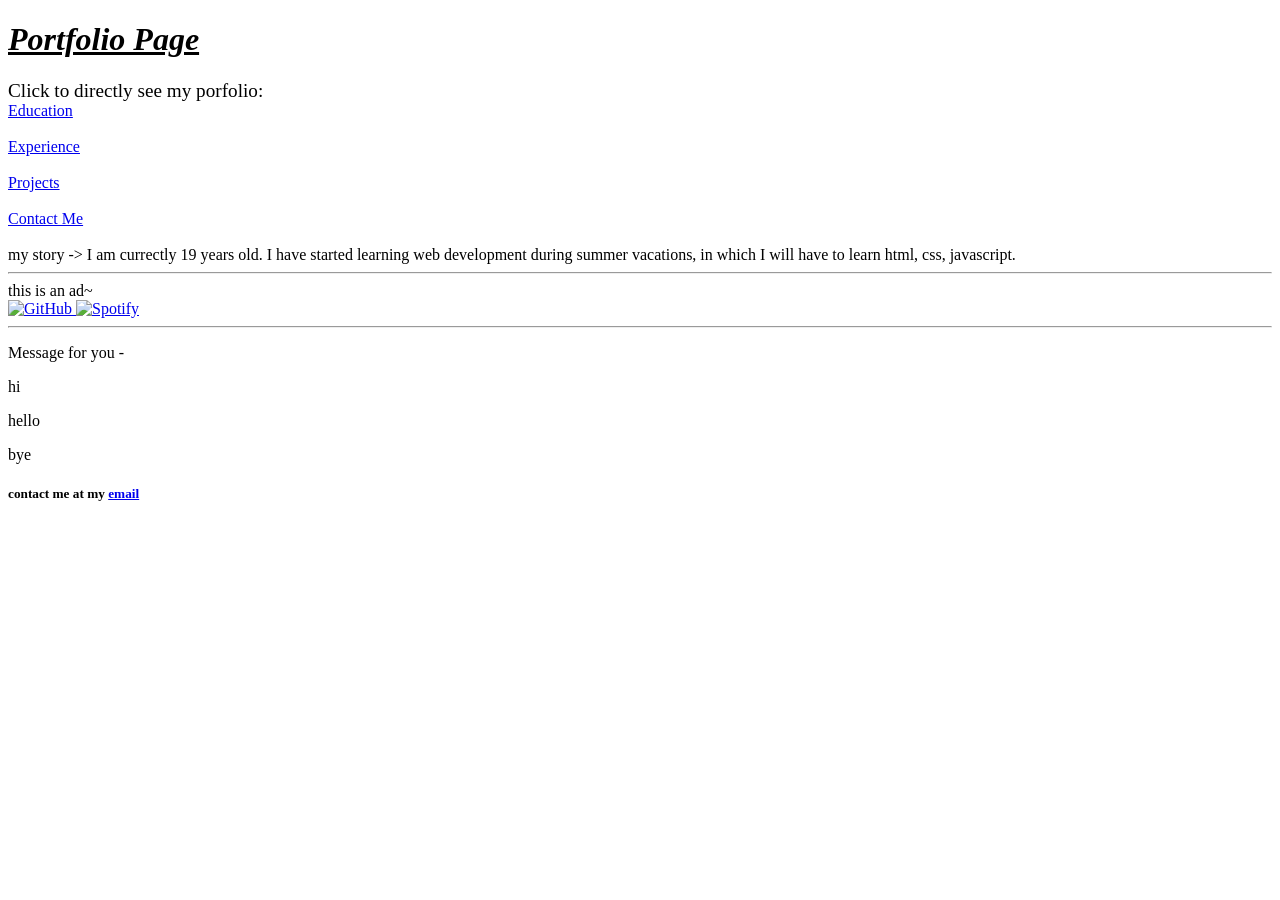
==== index.html @ 03d2d16e "Add files via upload" ====
<!DOCTYPE html>
<html lang="en">
<head>
    <meta charset="UTF-8">
    <meta name="viewport" content="width=device-width, initial-scale=1.0">
    <title>Portfolio Page</title>
</head>
<body>
    <header>
            <h1><i><u>Portfolio Page</u></i></h1>
    </header>

    
    
    <main>
        <big>Click to directly see my porfolio:</big>
    <section>
    <a href="Education.html">Education</a>
    </section>

    <br>
    <section>
    <a href="Experience.html">Experience</a>
    </section>
    <br>
    <section>
    <a href="Projects.html">Projects</a>
    </section>
    <br>
    <section>
    <a href="ContactMe.html">Contact Me</a>
    </section>
    <br>

    <article>my story -> I am currectly 19 years old. I have started learning web development during summer vacations, in which I will have to learn html, css, javascript.</article>

    <hr>
    <aside>this is an ad~</aside>

    <a href="https://github.com/realarpit" target="_main">
        <img src="https://brand.github.com/_next/static/media/logo-03.cc5e5332.png" alt="GitHub" height="50"/>
    </a>
    <a href="https://open.spotify.com/" target="_main">
        <img src="https://cdn.logojoy.com/wp-content/uploads/20240521122203/2013-spotify-logo-600x319.png" alt="Spotify" height="50"/>
    </a>
    <hr>

    <p>Message for you - </p>
    <div>
        <p>hi</p>
        <p>hello</p>
    </div>
    <span>bye</span>

    </main>

    <footer>
        <h5>contact me at my <a href="mailto:arpitcodes4l@gmail.com">email</a></h5>
    </footer>
</body>
</html>
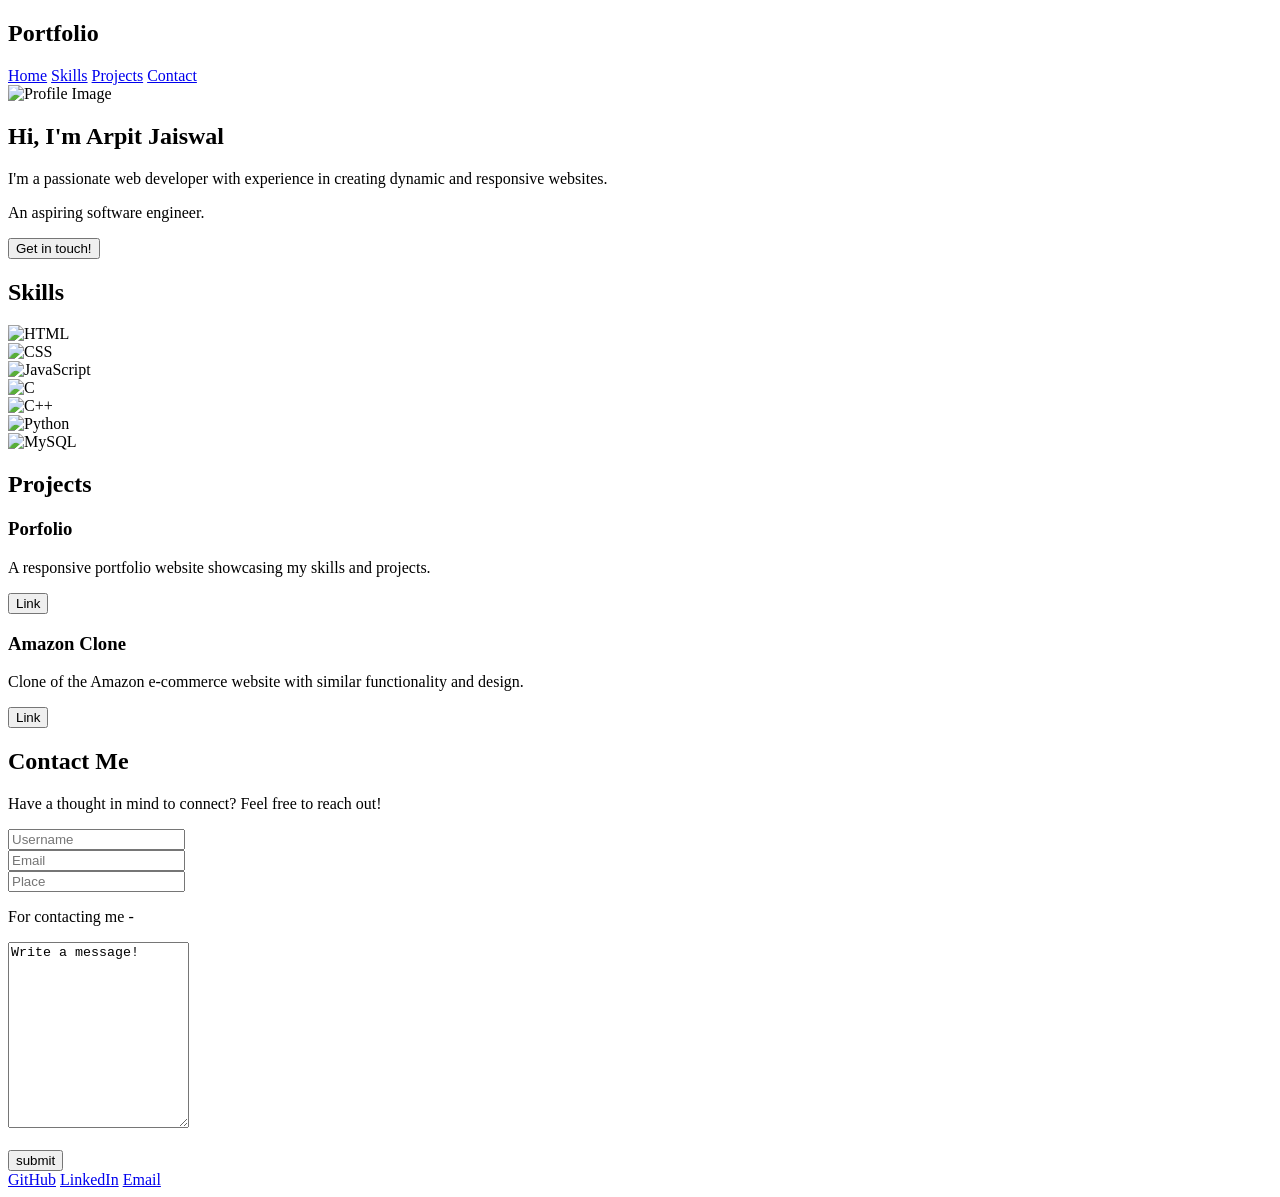
==== commit 33cb8734: "Redesigned portfolio with improved structure, responsiveness, and project showcase Updated the portf" ====
--- a/index.html
+++ b/index.html
@@ -3,59 +3,129 @@
 <head>
     <meta charset="UTF-8">
     <meta name="viewport" content="width=device-width, initial-scale=1.0">
-    <title>Portfolio Page</title>
+    <title>Portfolio</title>
+    <link rel="stylesheet" href="style.css">
+    <link href="https://fonts.googleapis.com/css2?family=Poppins:wght@300;400;600;700&display=swap" rel="stylesheet">
 </head>
 <body>
+
     <header>
-            <h1><i><u>Portfolio Page</u></i></h1>
+        <div class="header">
+            <h2>Portfolio</h2>
+
+            <div class="anc">
+                <a href="#home">Home</a>
+                <a href="#skills">Skills</a>
+                <a href="#projects">Projects</a>
+                <a href="#contact-section">Contact</a>
+            </div>
+        </div>
     </header>
 
-    
-    
     <main>
-        <big>Click to directly see my porfolio:</big>
-    <section>
-    <a href="Education.html">Education</a>
-    </section>
+        <!-- Hero Section -->
+        <section class="hero" id="home">
+            <div class="pic">
+                <img src="images/portfolio.jpeg" alt="Profile Image">
+            </div>
 
-    <br>
-    <section>
-    <a href="Experience.html">Experience</a>
-    </section>
-    <br>
-    <section>
-    <a href="Projects.html">Projects</a>
-    </section>
-    <br>
-    <section>
-    <a href="ContactMe.html">Contact Me</a>
-    </section>
-    <br>
+            <div class="intro">
+                <h1>Hi, I'm Arpit Jaiswal</h1>
+                <p>I'm a passionate web developer with experience in creating dynamic and responsive websites.</p>
+                <p>An aspiring software engineer.</p>
+                <a href="#contact-section">
+                <button id="contact">Get in touch!</button>
+                </a>
+            </div>
+        </section>
 
-    <article>my story -> I am currectly 19 years old. I have started learning web development during summer vacations, in which I will have to learn html, css, javascript.</article>
+        <!-- Skills Section -->
+        <section class="skills" id="skills">
+            <h2>Skills</h2>
 
-    <hr>
-    <aside>this is an ad~</aside>
+            <div class="skill-list">
+                <div class="skill-item">
+                    <img src="images/html.png" alt="HTML">
+                </div>
 
-    <a href="https://github.com/realarpit" target="_main">
-        <img src="https://brand.github.com/_next/static/media/logo-03.cc5e5332.png" alt="GitHub" height="50"/>
-    </a>
-    <a href="https://open.spotify.com/" target="_main">
-        <img src="https://cdn.logojoy.com/wp-content/uploads/20240521122203/2013-spotify-logo-600x319.png" alt="Spotify" height="50"/>
-    </a>
-    <hr>
+                <div class="skill-item">
+                    <img src="images/css.png" alt="CSS">
+                </div>
 
-    <p>Message for you - </p>
-    <div>
-        <p>hi</p>
-        <p>hello</p>
-    </div>
-    <span>bye</span>
+                <div class="skill-item">
+                    <img src="images/js.png" alt="JavaScript">
+                </div>
 
+                <div class="skill-item">
+                    <img src="images/c.png" alt="C">
+                </div>
+
+                <div class="skill-item">
+                    <img src="images/cpp.png" alt="C++">
+                </div>
+
+                <div class="skill-item">
+                    <img src="images/python.png" alt="Python">
+                </div>
+
+                <div class="skill-item">
+                    <img src="images/mysql.png" alt="MySQL">
+                </div>
+            </div>
+        </section>
+
+        <!-- Projects Section -->
+        <section class="projects" id="projects">
+            <h2>Projects</h2>
+            <div class="project-list">
+                <div class="project-item">
+                    <h3>Porfolio</h3>
+                    <p>A responsive portfolio website showcasing my skills and projects.
+
+                    </p>
+                    <a href="https://realarpit.github.io/portfolio/" target="_blank">
+                        <button>Link</button>
+                    </a>
+                </div>
+
+                <div class="project-item">
+                    <h3>Amazon Clone</h3>
+                    <p>Clone of the Amazon e-commerce website with similar functionality and design.</p>
+                    
+                    <a href="https://realarpit.github.io/amazon_clone/" target="_blank">
+                        <button>Link</button>
+                    </a>
+                </div>
+            </div>
+        </section>
+        <section class="contact" id="contact-section">
+            <h2>Contact Me</h2>
+            <p>Have a thought in mind to connect? Feel free to reach out!</p>
+        <form action="action.php">
+            <div class="left-form">
+            <input type="text" placeholder="Username">
+            <br>
+            <input type="email" placeholder="Email">
+             <br>
+            <input type="text" placeholder="Place">
+           
+            </div>
+            <div class="right-form">
+            <p>For contacting me -</p>
+            <textarea name="feedback" rows="12">Write a message!</textarea>
+            <br><br>
+            </div>
+        </form>
+        <form action="action.php">
+            <input type="submit" value="submit" class="submit">
+        </form>
+        <div class="social-links">
+            <a href="https://github.com/realarpit" target="_blank">GitHub</a>
+            <a href="https://www.linkedin.com/in/arpit-jaiswal-a88a1337a?utm_source=share_via&utm_content=profile&utm_medium=member_android" target="_blank">LinkedIn</a>
+            <a href="mailto:thearpitd3v@gmail.com">Email</a>
+        </div>
+        </section>
     </main>
 
-    <footer>
-        <h5>contact me at my <a href="mailto:arpitcodes4l@gmail.com">email</a></h5>
-    </footer>
 </body>
 </html>
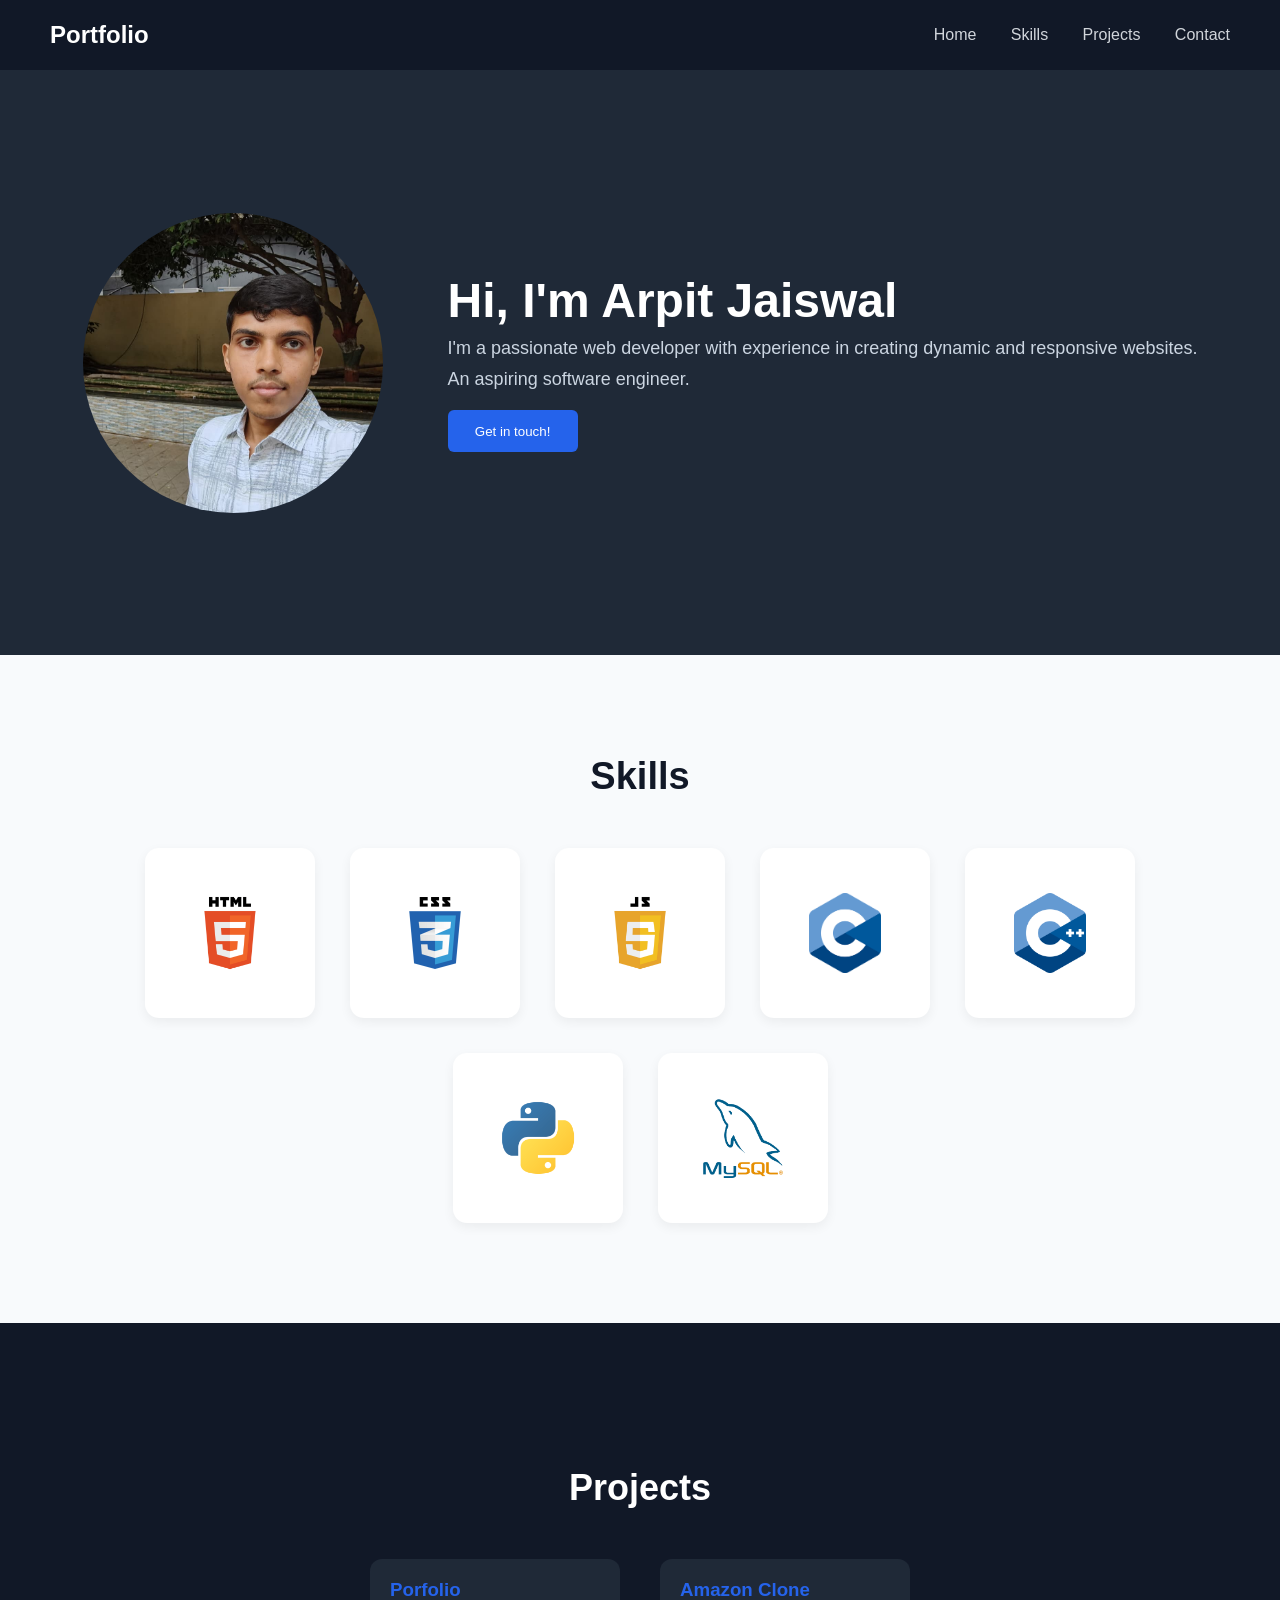
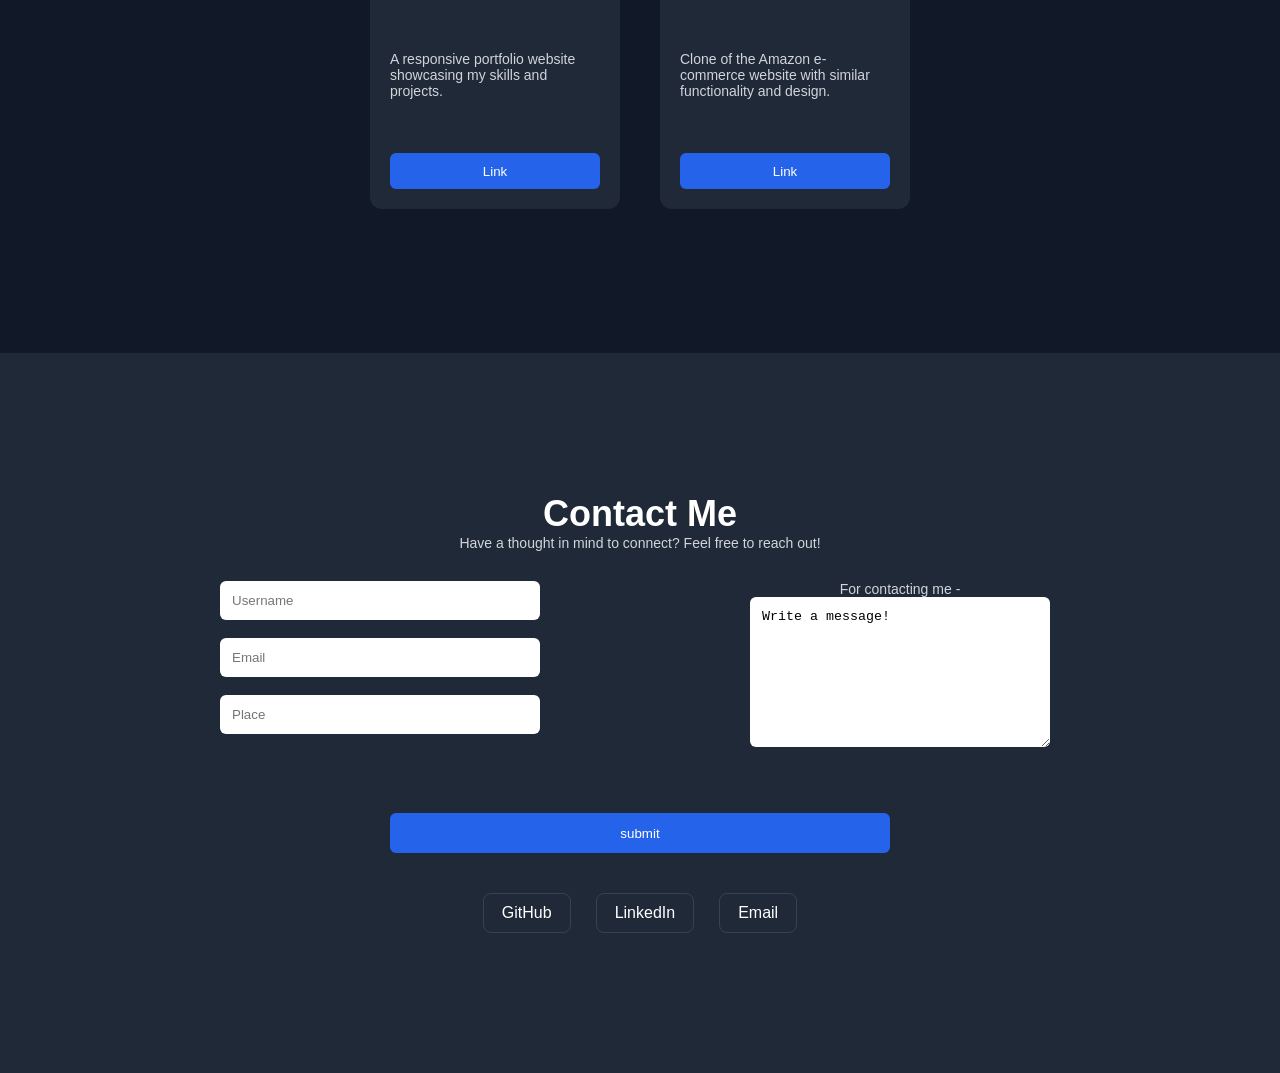
==== commit cf8d6683: "Fixed image paths" ====
--- a/index.html
+++ b/index.html
@@ -26,7 +26,7 @@
         <!-- Hero Section -->
         <section class="hero" id="home">
             <div class="pic">
-                <img src="images/portfolio.jpeg" alt="Profile Image">
+                <img src="portfolio.jpeg" alt="Profile Image">
             </div>
 
             <div class="intro">
@@ -45,31 +45,31 @@
 
             <div class="skill-list">
                 <div class="skill-item">
-                    <img src="images/html.png" alt="HTML">
+                    <img src="html.png" alt="HTML">
                 </div>
 
                 <div class="skill-item">
-                    <img src="images/css.png" alt="CSS">
+                    <img src="css.png" alt="CSS">
                 </div>
 
                 <div class="skill-item">
-                    <img src="images/js.png" alt="JavaScript">
+                    <img src="js.png" alt="JavaScript">
                 </div>
 
                 <div class="skill-item">
-                    <img src="images/c.png" alt="C">
+                    <img src="c.png" alt="C">
                 </div>
 
                 <div class="skill-item">
-                    <img src="images/cpp.png" alt="C++">
+                    <img src="cpp.png" alt="C++">
                 </div>
 
                 <div class="skill-item">
-                    <img src="images/python.png" alt="Python">
+                    <img src="python.png" alt="Python">
                 </div>
 
                 <div class="skill-item">
-                    <img src="images/mysql.png" alt="MySQL">
+                    <img src="mysql.png" alt="MySQL">
                 </div>
             </div>
         </section>
--- a/style.css
+++ b/style.css
@@ -0,0 +1,378 @@
+*{
+    margin: 0;
+    padding: 0;
+    box-sizing: border-box;
+}
+html {
+    scroll-behavior: smooth;
+}
+body{
+    font-family: 'Poppins', sans-serif;
+}
+
+/* Header */
+.header{
+    background-color: #111827;
+    height: 70px;
+    display: flex;
+    align-items: center;
+    justify-content: space-between;
+    padding: 0 50px;
+}
+
+.header h2{
+    color: white;
+}
+
+.anc a{
+    color: #D1D5DB;
+    text-decoration: none;
+    margin-left: 30px;
+    transition: 0.3s;
+}
+
+.anc a:hover{
+    color: white;
+}
+
+/* Hero Section */
+.hero{
+    min-height:65vh;
+    display: flex;
+    align-items: center;
+    justify-content: space-around;
+    background-color: #1F2937;
+    padding: 50px;
+}
+
+.pic{
+    width: 300px;
+    height: 300px;
+    border-radius: 50%;
+    overflow: hidden;
+}
+
+.pic img{
+    width: 100%;
+    height: 100%;
+    object-fit: cover;
+}
+
+.intro h1{
+    color: white;
+    font-size: 48px;
+}
+
+.intro p{
+    color: #CBD5E1;
+    margin-top: 10px;
+    font-size: 18px;
+}
+
+.intro button{
+    margin-top: 20px;
+    width: 130px;
+    height: 42px;
+    border: none;
+    background-color: #2563EB;
+    color: white;
+    border-radius: 6px;
+    cursor: pointer;
+}
+
+/* Skills Section */
+.skills{
+    text-align: center;
+    background-color: #F8FAFC;
+    min-height: 65vh;
+    padding: 100px 80px;
+}
+
+.skills h2{
+    font-size: 38px;
+    margin-bottom: 50px;
+    color: #111827;
+}
+
+.skill-list{
+    display: flex;
+    flex-wrap: wrap;
+    justify-content: center;
+    gap: 35px;
+}
+
+.skill-item{
+    width: 170px;
+    height: 170px;
+    background-color: white;
+    border-radius: 14px;
+    display: flex;
+    align-items: center;
+    justify-content: center;
+    box-shadow: 0 4px 12px rgba(0,0,0,0.06);
+    cursor: pointer;
+    transition: all 0.25s ease;
+}
+
+.skill-item img{
+    width: 80px;
+    height: 80px;
+    object-fit: contain;
+}
+
+.skill-item:hover{
+    transform: translateY(-6px) scale(1.03);
+    box-shadow: 0 12px 28px rgba(0,0,0,0.10);
+}
+
+.skill-item:active{
+    transform: scale(0.96);
+}
+
+/* Projects Section */
+.projects{
+    height: 70vh;
+    background-color: #111827;
+    display: flex;
+    align-items: center;
+    justify-content: center;
+    flex-direction: column;
+}
+
+.projects h2{
+    color: white;
+    font-size: 36px;
+}
+
+.project-list{
+    display: flex;
+    gap: 40px;
+    margin-top: 50px;
+}
+.project-item {
+    background-color: #1F2937;
+    padding: 20px;
+    border-radius: 12px;
+    width: 250px;
+    min-height: 250px;   /* same height for all cards */
+    display: flex;
+    flex-direction: column;
+    justify-content: space-between;   /* important */
+}
+.project-item h3{
+    color: #2563EB;
+    margin-bottom: 10px;
+}
+.project-item p{
+    color: #D1D5DB;
+    font-size: 14px;
+}
+.project-item button{
+    margin-top: 15px;
+    width: 100%;
+    height: 36px;
+    border: none;
+    background-color: #2563EB;
+    color: white;
+    border-radius: 6px;
+    cursor: pointer;
+}
+
+.contact{
+    background-color: #1F2937;
+    height: 80vh;
+    
+    flex-direction:column;
+    display:flex;
+    align-items:center;
+    justify-content:center;
+    padding: 40px;
+}
+.left-form{
+    display: flex;
+    flex-direction: column;
+    align-items: center;
+    width: 320px;
+}
+.right-form{
+    display: flex;
+    flex-direction: column;
+    align-items: center;
+    width: 320px;
+}
+.submit{
+    cursor: pointer;
+    background-color: #2563EB;
+    color: white;
+    border: none;
+    height: 40px;
+}
+.contact h2{
+    color:white;
+    font-size:36px;
+      text-align: center;
+}
+.contact form{
+    margin-top: 30px;
+    display: flex;
+    gap: 20px;
+    width: 100%;
+    display: flex;
+    justify-content: space-evenly;
+}
+.contact p{
+    color: #D1D5DB;
+    font-size: 14px;
+}
+.contact input[type="submit"]{
+    width:500px;
+}
+.contact input{
+    width: 100%;
+    padding: 12px;
+    border: none;
+    border-radius: 6px;
+}
+.contact textarea{
+    width: 300px;
+    height:150px;
+    padding: 12px;
+    border: none;
+    border-radius: 6px;
+}
+.social-links {
+    margin-top: 40px;
+    display: flex;
+    justify-content: center;
+    gap: 25px;
+}
+
+.social-links a {
+    text-decoration: none;
+    color: white;
+    padding: 10px 18px;
+    border: 1px solid #374151;
+    border-radius: 8px;
+    transition: 0.3s ease;
+}
+
+.social-links a:hover {
+    background-color: #2563EB;
+    border-color: #2563EB;
+}
+
+/* Responsive Design */
+@media (max-width: 768px) {
+
+    /* Header */
+    .header {
+        flex-direction: column;
+        height: auto;
+        padding: 20px;
+        gap: 15px;
+    }
+
+    .anc {
+        display: flex;
+        flex-wrap: wrap;
+        justify-content: center;
+    }
+
+    .anc a {
+        margin: 10px;
+    }
+
+    /* Hero Section */
+    .hero {
+        flex-direction: column;
+        text-align: center;
+        padding: 40px 20px;
+        gap: 30px;
+        min-height: auto;
+    }
+
+    .pic {
+        width: 220px;
+        height: 220px;
+    }
+
+    .intro h1 {
+        font-size: 32px;
+    }
+
+    .intro p {
+        font-size: 16px;
+    }
+
+    /* Skills Section */
+    .skills {
+        padding: 60px 20px;
+    }
+
+    .skills h2 {
+        font-size: 30px;
+    }
+
+    .skill-list {
+        gap: 20px;
+    }
+
+    .skill-item {
+        width: 130px;
+        height: 130px;
+    }
+
+    .skill-item img {
+        width: 60px;
+        height: 60px;
+    }
+
+    /* Projects Section */
+    .projects {
+        min-height: auto;
+        padding: 60px 20px;
+    }
+
+    .project-list {
+        flex-direction: column;
+        align-items: center;
+        gap: 25px;
+    }
+
+    .project-item {
+        width: 100%;
+        max-width: 320px;
+    }
+
+    /* Contact Section */
+    .contact {
+        min-height: auto;
+        padding: 60px 20px;
+    }
+
+    .contact form {
+        flex-direction: column;
+        align-items: center;
+        gap: 25px;
+    }
+
+    .left-form,
+    .right-form {
+        width: 100%;
+        max-width: 320px;
+    }
+
+    .contact textarea {
+        width: 100%;
+    }
+
+    .contact input[type="submit"] {
+        width: 100%;
+    }
+
+    /* Social Links */
+    .social-links {
+        flex-wrap: wrap;
+        gap: 15px;
+    }
+}
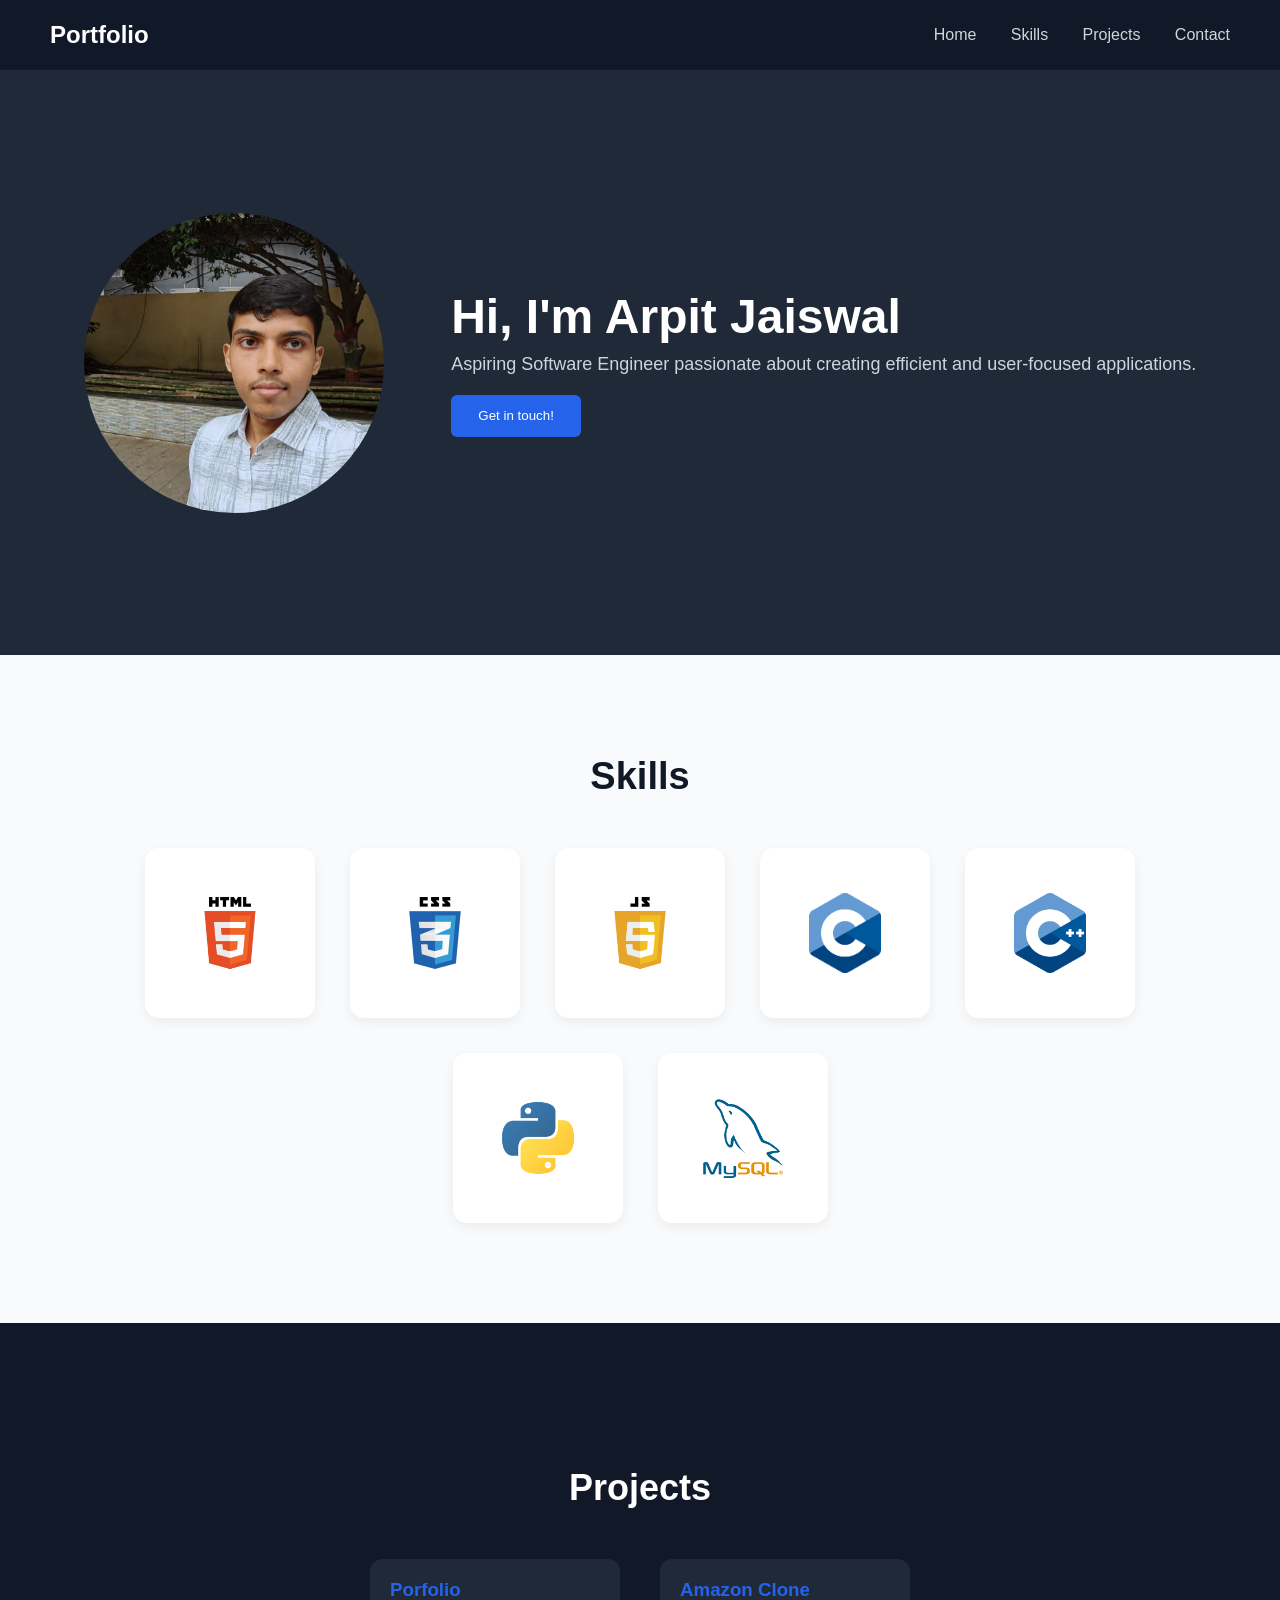
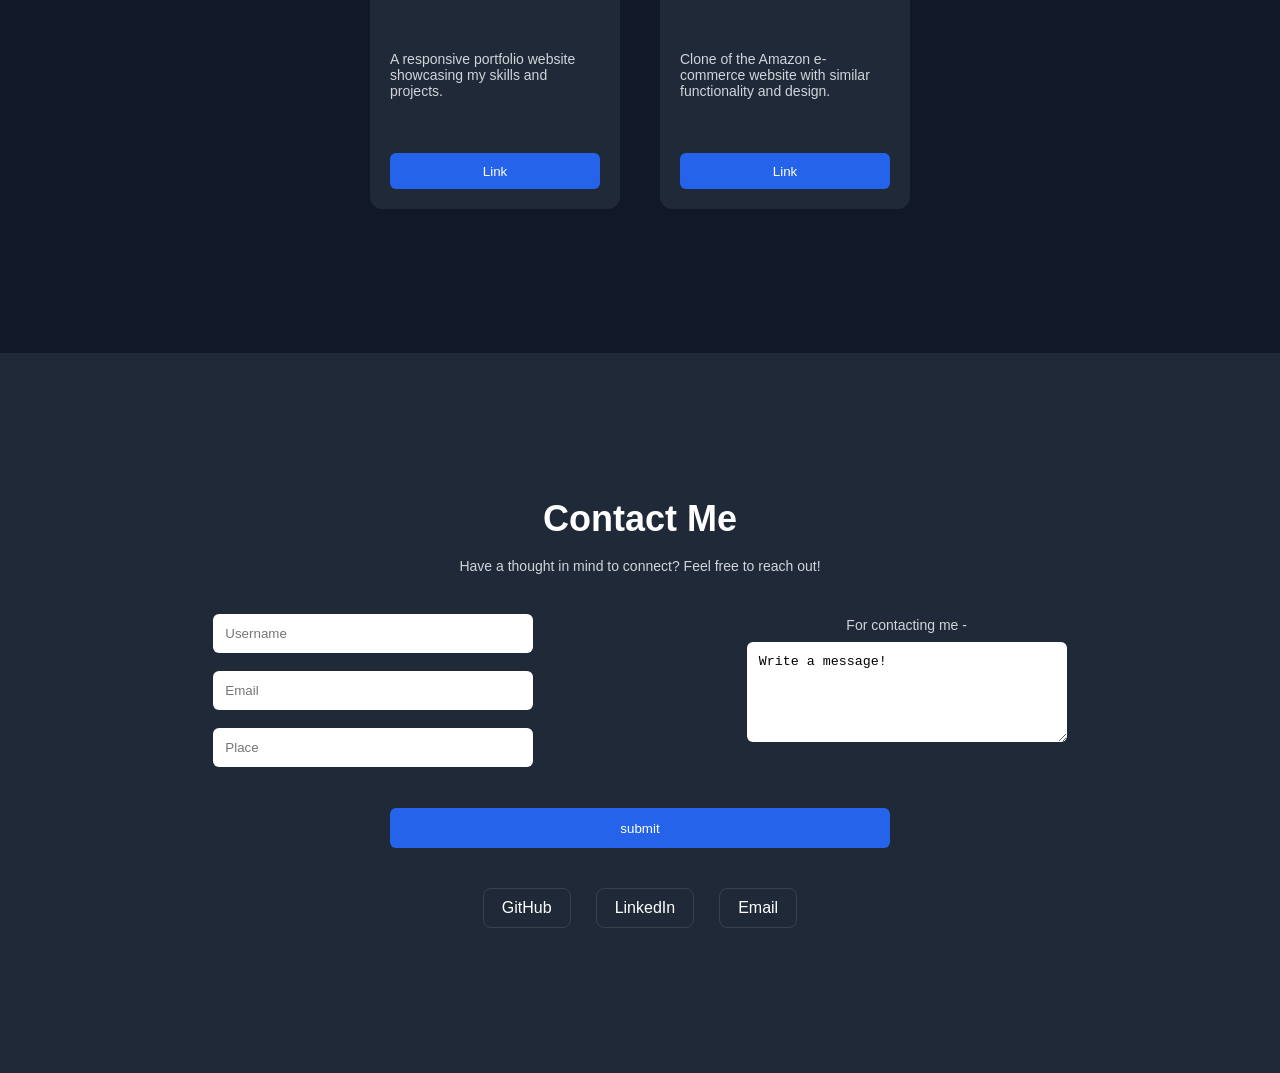
==== commit 527e2cbf: "Fixed responsiveness" ====
--- a/index.html
+++ b/index.html
@@ -31,8 +31,7 @@
 
             <div class="intro">
                 <h1>Hi, I'm Arpit Jaiswal</h1>
-                <p>I'm a passionate web developer with experience in creating dynamic and responsive websites.</p>
-                <p>An aspiring software engineer.</p>
+                <p>Aspiring Software Engineer passionate about creating efficient and user-focused applications.</p>
                 <a href="#contact-section">
                 <button id="contact">Get in touch!</button>
                 </a>
@@ -112,7 +111,7 @@
             </div>
             <div class="right-form">
             <p>For contacting me -</p>
-            <textarea name="feedback" rows="12">Write a message!</textarea>
+            <textarea name="feedback" rows="5">Write a message!</textarea>
             <br><br>
             </div>
         </form>
--- a/style.css
+++ b/style.css
@@ -131,7 +131,9 @@
 
 /* Projects Section */
 .projects{
-    height: 70vh;
+    min-height: 70vh;
+    height: auto;
+    padding: 80px 20px;
     background-color: #111827;
     display: flex;
     align-items: center;
@@ -180,13 +182,14 @@
 
 .contact{
     background-color: #1F2937;
-    height: 80vh;
-    
+    min-height: 80vh;
+    height: auto;
+    padding: 80px 20px;
     flex-direction:column;
     display:flex;
     align-items:center;
     justify-content:center;
-    padding: 40px;
+    /* padding: 40px; */
 }
 .left-form{
     display: flex;
@@ -208,9 +211,10 @@
     height: 40px;
 }
 .contact h2{
-    color:white;
-    font-size:36px;
-      text-align: center;
+    color: white;
+    font-size: 36px;
+    text-align: center;
+    margin-bottom: 15px;
 }
 .contact form{
     margin-top: 30px;
@@ -223,9 +227,14 @@
 .contact p{
     color: #D1D5DB;
     font-size: 14px;
+    text-align: center;
+    max-width: 500px;
+    line-height: 1.7;
+    margin-bottom: 5px;
 }
 .contact input[type="submit"]{
-    width:500px;
+    width:100%;
+    max-width:500px;
 }
 .contact input{
     width: 100%;
@@ -234,8 +243,8 @@
     border-radius: 6px;
 }
 .contact textarea{
-    width: 300px;
-    height:150px;
+    width: 100%;
+    min-height:100px;
     padding: 12px;
     border: none;
     border-radius: 6px;
@@ -329,7 +338,7 @@
 
     /* Projects Section */
     .projects {
-        min-height: auto;
+        min-height: 80vh;
         padding: 60px 20px;
     }
 
@@ -375,4 +384,45 @@
         flex-wrap: wrap;
         gap: 15px;
     }
-}+}
+
+/* small devices */
+@media (max-width: 480px) {
+
+    .projects {
+        padding: 80px 15px;
+    }
+
+    .projects h2,
+    .contact h2 {
+        font-size: 28px;
+    }
+
+    .project-list {
+        gap: 20px;
+        margin-top: 30px;
+    }
+
+    .project-item {
+        max-width: 100%;
+        padding: 18px;
+    }
+
+    .contact {
+        padding: 80px 15px;
+    }
+
+    .contact form {
+        gap: 20px;
+    }
+
+    .social-links {
+        flex-direction: column;
+        align-items: center;
+    }
+
+    .social-links a {
+        width: 100%;
+        text-align: center;
+    }
+}
